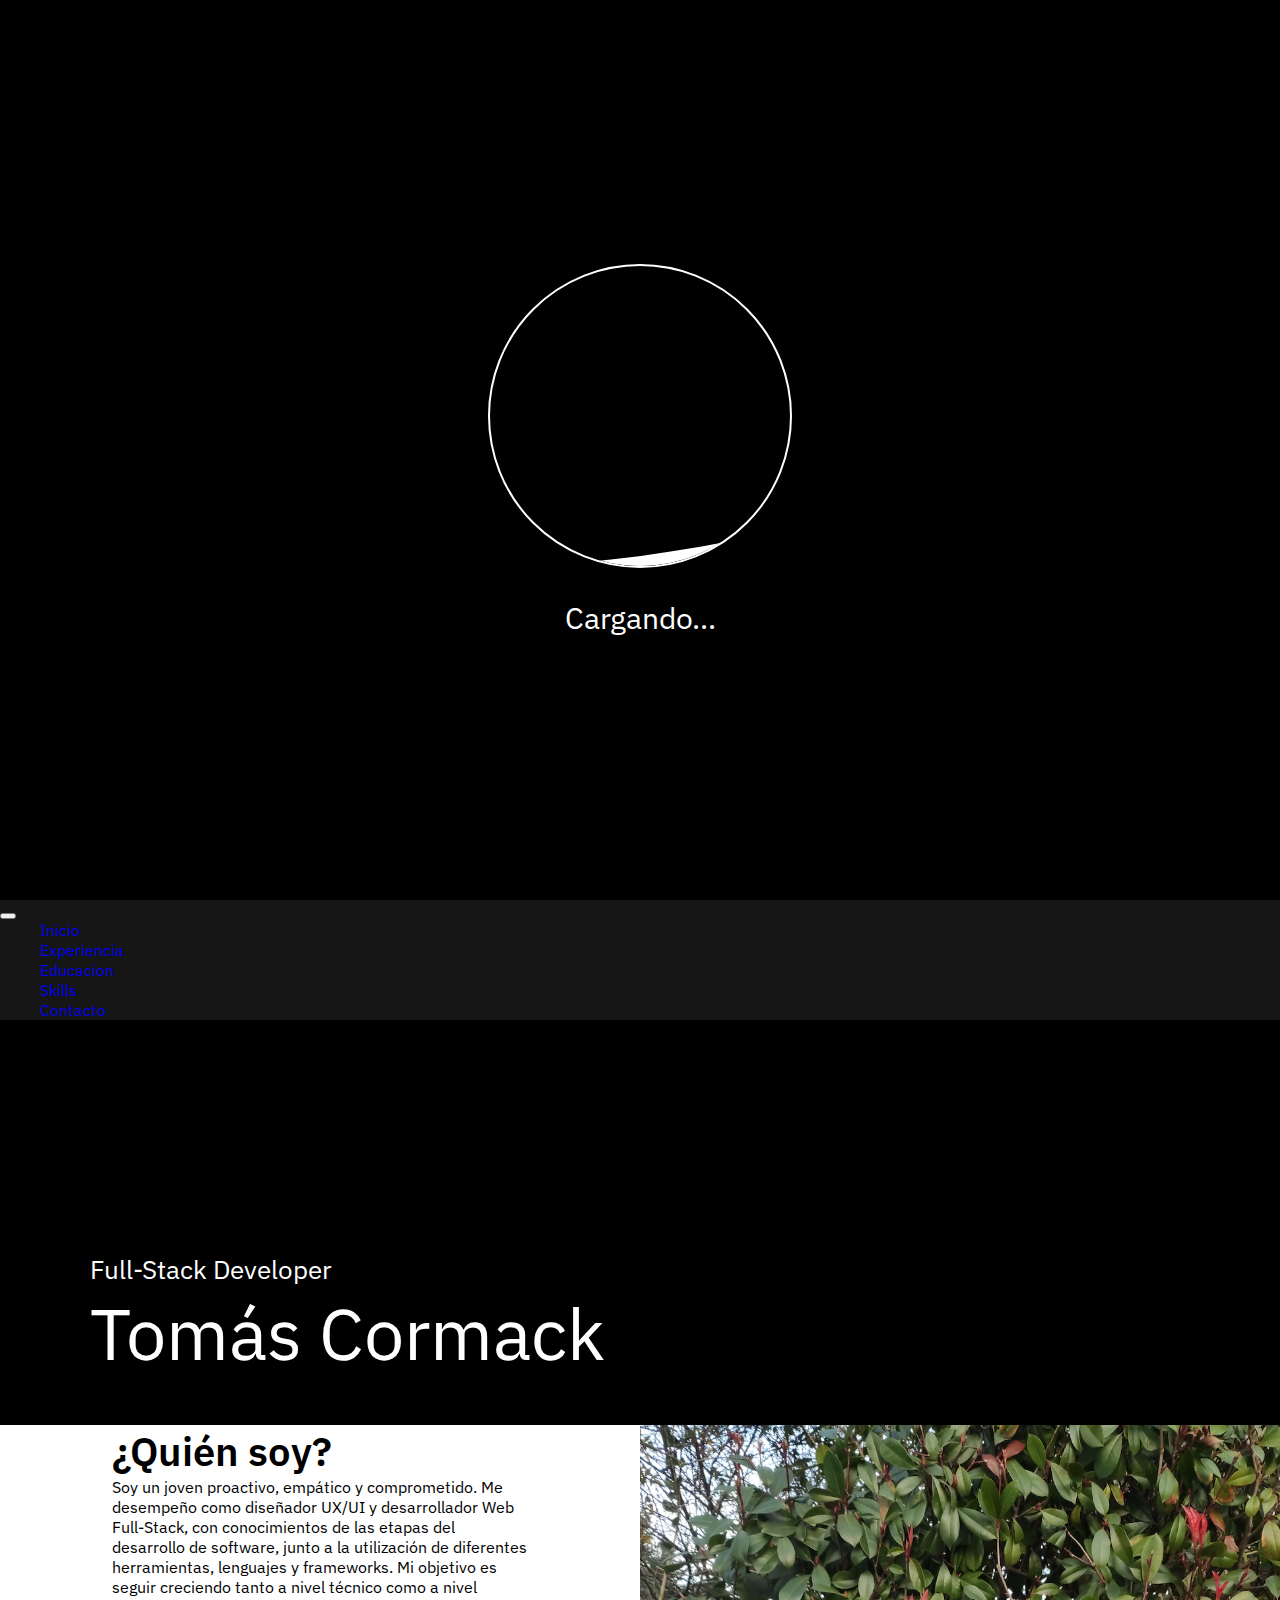
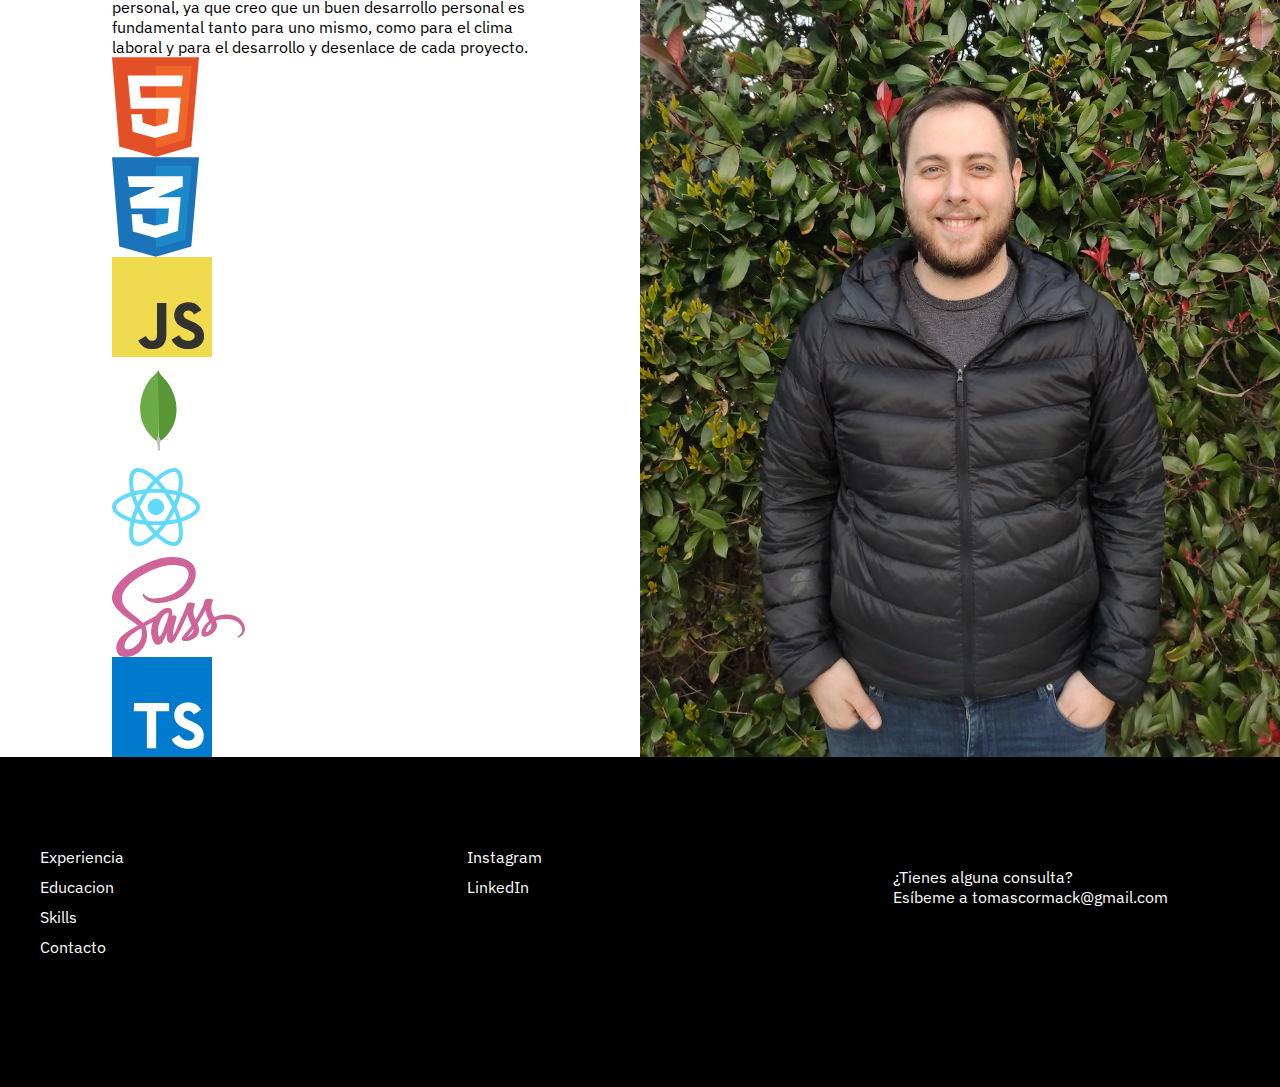
==== index.html @ 89451c84 "First commit" ====
<!DOCTYPE html>
<html lang="es">
  <head>
    <meta charset="utf-8" />
    <meta http-equiv="X-UA-Compatible" content="IE=edge" />
    <title>Tomás Cormack</title>
    <meta name="description" content="" />
    <meta name="viewport" content="width=device-width, initial-scale=1" />
    <link rel="stylesheet" href="./css/style.css" />
    <link rel="preconnect" href="https://fonts.googleapis.com" />
    <link rel="preconnect" href="https://fonts.gstatic.com" crossorigin />
    <link
      href="https://fonts.googleapis.com/css2?family=IBM+Plex+Sans:ital,wght@0,100;0,200;0,300;0,400;0,500;0,600;0,700;1,100;1,200;1,300;1,400;1,500;1,600;1,700&display=swap"
      rel="stylesheet"
    />
    <link rel="stylesheet" href="https://cdn.jsdelivr.net/npm/bootstrap@4.6.1/dist/css/bootstrap.min.css" integrity="sha384-zCbKRCUGaJDkqS1kPbPd7TveP5iyJE0EjAuZQTgFLD2ylzuqKfdKlfG/eSrtxUkn" crossorigin="anonymous">
    <meta name="description" content="Tomás Cormack programador Full-stack React - Node - Mongo, con aplia experiencia en el desarrollo web">
    <meta name="keywords" content="HTML, CSS, SCSS, NODE, REACT, TYPESCRIPT, FULL-STACK">
    <title>Tomás Cormack Desarrolador FullStack</title>
  </head>
  <body>
    <div class="loading__screen">
      <div class="loading__container">
        <div class="loading__circle">
          <div class="loading__wave--1">
            <svg xmlns="http://www.w3.org/2000/svg" width="886" height="80" fill="none" viewBox="0 0 886 80">
              <path fill="#fff" d="M439 0C325 0 163.5 80 0 80h886C687.5 80 553 0 439 0z"/>
            </svg>

          </div>
          <div class="loading__wave--2">
            <svg xmlns="http://www.w3.org/2000/svg" width="886" height="80" fill="none" viewBox="0 0 886 80">
              <path fill="#fff" d="M439 0C325 0 163.5 80 0 80h886C687.5 80 553 0 439 0z"/>
            </svg>
          </div>
          <div class="loading__wave--3">
            <svg xmlns="http://www.w3.org/2000/svg" width="886" height="80" fill="none" viewBox="0 0 886 80">
              <path fill="#fff" d="M439 0C325 0 163.5 80 0 80h886C687.5 80 553 0 439 0z"/>
            </svg>
          </div>
          <div class="loading__wave--4">
            <svg xmlns="http://www.w3.org/2000/svg" width="886" height="80" fill="none" viewBox="0 0 886 80">
              <path fill="#fff" d="M439 0C325 0 163.5 80 0 80h886C687.5 80 553 0 439 0z"/>
            </svg>
          </div>
        </div>
        <p class="loading__label">Cargando</p>
      </div>
    </div>

    <nav id="navbar" class="navbar navbar-expand-lg navbar-dark sticky-top">
      <button class="navbar-toggler" type="button" data-toggle="collapse" data-target="#navbarNav" aria-controls="navbarNav" aria-expanded="false" aria-label="Toggle navigation">
        <span class="navbar-toggler-icon"></span>
      </button>
      <div class="collapse navbar-collapse" id="navbarNav">
        <ul class="navbar-nav">
          <li class="nav-item active">
            <a class="nav-link" href="./index.html">Inicio</a>
          </li>
          <li class="nav-item">
            <a class="nav-link" href="./pages/experiencia.html">Experiencia</a>
          </li>
          <li class="nav-item">
            <a class="nav-link" href="./pages/educacion.html">Educacion</a>
          </li>
          <li class="nav-item">
            <a class="nav-link" href="./pages/skills.html">Skills</a>
          </li>
          <li class="nav-item">
            <a class="nav-link" href="./pages/contacto.html">Contacto</a>
          </li>
        </ul>
      </div>
    </nav>

    <section id="profile">
      <div id="profile-banner">
        <label id="fullstack-label">Full-Stack Developer</label>
        <h1>Tomás Cormack</h1>
      </div>
      <div class="description-text">
        <div class="description-text-inner mt-5">
          <h2 id="profile-label">¿Quién soy?</h2>
          <p>
            Soy un joven proactivo, empático y comprometido. Me desempeño como
            diseñador UX/UI y desarrollador Web Full-Stack, con conocimientos de
            las etapas del desarrollo de software, junto a la utilización de
            diferentes herramientas, lenguajes y frameworks. Mi objetivo es
            seguir creciendo tanto a nivel técnico como a nivel personal, ya que
            creo que un buen desarrollo personal es fundamental tanto para uno
            mismo, como para el clima laboral y para el desarrollo y desenlace
            de cada proyecto.
          </p>
          <div id="logos-carousel" class="carousel slide mt-5 mb-5" data-bs-ride="carousel">
            <div class="carousel-inner">
              <div class="carousel-item active">
                  <img src="./images/html-logo.svg" class="d-block w-100" alt="HTML">
              </div>
              <div class="carousel-item">
                <img src="./images/css-logo.svg" class="d-block w-100" alt="CSS">
              </div>
              <div class="carousel-item">
                <img src="./images/javascript-logo.svg" class="d-block w-100" alt="JAVASCRIPT">
              </div>
              <div class="carousel-item">
                <img src="./images/mongo-logo.svg" class="d-block w-100" alt="MONGO DB">
              </div>
              <div class="carousel-item">
                <img src="./images/react-logo.svg" class="d-block w-100" alt="REACT JS">
              </div>
              <div class="carousel-item">
                <img src="./images/sass-logo.svg" class="d-block w-100" alt="SASS">
              </div>
              <div class="carousel-item">
                <img src="./images/typescript-logo.svg" class="d-block w-100" alt="TYPESCRIPT">
              </div>
            </div>
          </div>
        </div>
      </div>
      <div class="description-img"></div>
    </section>
    <footer>
      <ul>
        <li><a href="./pages/experiencia.html">Experiencia</a></li>
        <li><a href="./pages/educacion.html">Educacion</a></li>
        <li><a href="./pages/skills.html">Skills</a></li>
        <li><a href="./pages/contacto.html">Contacto</a></li>
      </ul>
      <ul>
        <li>
          <a href="https://www.instagram.com/tomascormack/" target="_blank"
            >Instagram</a
          >
        </li>
        <li>
          <a href="https://www.linkedin.com/in/tomas-cormack/" target="_blank"
            >LinkedIn</a
          >
        </li>
      </ul>
      <ul>
        <br>
          ¿Tienes alguna consulta? </br> Esíbeme a
          <a
            href="mailto:tomascormack@gmail.com?Subject=Quiero%20más%20información!!"
            id="mail"
            >tomascormack@gmail.com</a
          >
        </li>
      </ul>
    </footer>

    <script src="https://cdn.jsdelivr.net/npm/jquery@3.5.1/dist/jquery.slim.min.js" integrity="sha384-DfXdz2htPH0lsSSs5nCTpuj/zy4C+OGpamoFVy38MVBnE+IbbVYUew+OrCXaRkfj" crossorigin="anonymous"></script>
    <script src="https://cdn.jsdelivr.net/npm/bootstrap@4.6.1/dist/js/bootstrap.bundle.min.js" integrity="sha384-fQybjgWLrvvRgtW6bFlB7jaZrFsaBXjsOMm/tB9LTS58ONXgqbR9W8oWht/amnpF" crossorigin="anonymous"></script>
    <script>
      $('#logos-carousel').carousel({
        interval: 2000
      })
    </script>
  </body>
</html>
---- css/style.css ----
* {
  margin: 0px;
  font-family: "IBM Plex Sans", sans-serif;
  font-weight: 400 !important;
}

h1 {
  font-size: 72px !important;
}

h2 {
  font-size: 50px !important;
  font-weight: 600 !important;
}

ul {
  list-style: none;
}

a {
  text-decoration: none;
}

footer {
  background-color: #000000;
  min-height: 150px;
  max-height: fit-content;
  display: grid !important;
  grid-template-columns: repeat(auto-fit, minmax(200px, 1fr));
  color: #ffffff;
  padding: 10vh 0px;
  line-height: 20px;
  word-wrap: break-word;
}

footer li {
  font-weight: 300;
  margin-bottom: 10px;
}

footer li:last-child {
  margin-bottom: 0px;
}

footer a {
  color: #ffffff;
  font-weight: 300;
}

footer a:hover {
  text-decoration: underline;
}

.mandatory {
  color: #D91E28;
  font-weight: 800;
}

/* INDEX STYLE */
.loading__screen {
  width: 100vw;
  height: 100vh;
  background-color: #000000;
  position: sticky;
  top: 0;
  left: 0;
  z-index: 999;
  justify-content: center;
  align-items: center;
  animation: loading-screen 0s ease-in 10s;
  animation-fill-mode: forwards;
  animation-direction: alternate;
  animation-iteration-count: 1;
  overflow: hidden;
  display: flex;
}
.loading__circle {
  border: 2px solid #ffffff;
  border-radius: 50%;
  width: 300px;
  height: 300px;
  overflow: hidden;
  position: relative;
}
.loading__wave--1 {
  position: absolute;
  bottom: -5px;
  animation-timing-function: linear !important;
  animation: wave-1 10s infinite;
}
.loading__wave--1 > svg {
  width: 2500px;
  height: auto;
}
.loading__wave--1 path {
  fill: #2e2e2e;
}
.loading__wave--2 {
  position: absolute;
  bottom: -5px;
  animation-timing-function: linear !important;
  animation: wave-2 6s infinite;
  animation-delay: 0.5s;
}
.loading__wave--2 > svg {
  width: 2200px;
  height: auto;
}
.loading__wave--2 path {
  fill: #777777;
}
.loading__wave--3 {
  position: absolute;
  bottom: -5px;
  animation-timing-function: linear !important;
  animation: wave-3 9s infinite;
}
.loading__wave--3 > svg {
  width: 2000px;
  height: auto;
}
.loading__wave--3 path {
  fill: #a5a5a5;
}
.loading__wave--4 {
  position: absolute;
  bottom: -5px;
  animation-timing-function: linear !important;
  animation: wave-4 7s infinite;
}
.loading__wave--4 > svg {
  width: 1700px;
  height: auto;
}
.loading__wave--4 path {
  fill: #ffffff;
}
.loading__label {
  color: #ffffff;
  text-align: center;
  font-size: 30px;
  margin-top: 30px;
}
.loading__label::after {
  content: "...";
}

@keyframes loading-screen {
  to {
    visibility: hidden;
    width: 0;
    height: 0;
  }
}
@keyframes wave-1 {
  0% {
    transform: translate3d(-2500px, 0, 0);
  }
  100% {
    transform: translate3d(20px, 0, 0);
  }
}
@keyframes wave-2 {
  0% {
    transform: translate3d(-2200px, 0, 0);
  }
  100% {
    transform: translate3d(200px, 0, 0);
  }
}
@keyframes wave-3 {
  0% {
    transform: translate3d(-3000px, 0, 0);
  }
  100% {
    transform: translate3d(200px, 0, 0);
  }
}
@keyframes wave-4 {
  0% {
    transform: translate3d(-2100px, 0, 0);
  }
  100% {
    transform: translate3d(200px, 0, 0);
  }
}
#navbar {
  background-color: #161616;
  z-index: 998;
}

#fullstack-label {
  font-size: 26px !important;
}

#profile-banner {
  background-color: #000000;
  color: #ffffff;
  height: 40vh;
  min-height: 200px;
  display: flex;
  flex-direction: column;
  justify-content: end;
  padding: 0px 0px 5vh 7vw;
  z-index: 997;
  grid-area: profile-banner;
}

.carousel-item {
  background-color: #000000;
  background-color: #ffffff;
  height: 100px;
}

.carousel-item img {
  margin: 0px;
  height: 100px;
  width: auto;
}

#profile-label, .trabajo-label, .educacion-label {
  font-size: 40px !important;
  font-weight: 600 !important;
}

@media (max-width: 760px) {
  #profile {
    display: grid;
    grid-template-areas: "profile-banner" "description-text " "description-img" !important;
  }

  .description-text {
    width: 90vw !important;
  }

  .description-img {
    height: 300px !important;
    background-size: cover;
    width: 100% !important;
  }

  #profile-banner {
    height: 30vh;
    min-height: 120px;
  }

  #profile-banner > h1 {
    font-size: 7vw !important;
  }

  #fullstack-label {
    font-size: 5vw !important;
  }

  .description-text-inner > h3 {
    font-size: 8vw !important;
  }
}
.description-text {
  width: 50vw;
  /* height: 70vh; */
  grid-area: description-text;
  display: flex;
  justify-content: center;
  align-items: center;
  overflow: scroll;
}

.description-text-inner {
  width: 65%;
  height: fit-content;
}

.description-text-inner > h3 {
  line-height: 80px;
}

.description-img {
  width: 50vw;
  /* height: 70vh; */
  grid-area: description-img;
}

.description-img {
  background-image: url("../images/tom.png");
  background-size: cover;
  background-position: center;
  background-repeat: no-repeat;
  background-color: gray;
}

.education-container {
  background-color: #161616;
  background-image: url("../images/dots.svg");
  background-size: 20px;
}

#profile {
  display: grid;
  grid-template-areas: "profile-banner profile-banner" "description-text description-img";
}

/* EXPERIENCIA STYLE */
.card__description {
  display: flex;
  align-items: center;
  justify-content: center;
  min-height: fit-content;
  height: fit-content;
  min-height: 300px;
  padding: 50px 0px;
  position: relative;
  background-color: #151616;
  background-image: url("../images/dots.svg");
  background-size: 20px;
  background-attachment: fixed;
}
.card__lista--negra {
  background-color: transparent;
  padding: 50px;
}
.card__lista--negra > li {
  background-color: #000000;
  padding: 50px;
  margin-bottom: 3vw;
  color: #ffffff;
}
.card__lista--blanca {
  background-color: transparent;
  padding: 50px;
}
.card__lista--blanca > li {
  background-color: #ffffff;
  padding: 50px;
  margin-bottom: 3vw;
  color: #000000;
}
.card__imagen {
  height: 30px;
  width: auto;
}
.card__rectangulo {
  width: 20px;
  height: auto;
  margin-left: 15px;
}
.card__detalle {
  width: 100%;
  display: flex;
  align-items: top;
}
.card__imagenes {
  height: 55px;
  min-width: 125px;
  display: flex;
  align-items: center;
  justify-content: space-between;
}
.card__titulo {
  font-weight: 300;
  margin: 0px 0px 0px 25px;
  display: flex;
  align-items: center;
  justify-content: space-between;
}
.card__tiempo {
  font-weight: 200;
}
.card__descripcion {
  margin: 10px 0px 0px 25px;
  line-height: 25px;
  font-weight: 300;
}
.card__imagen--highlight {
  background-color: #ffffff;
  display: flex;
  align-items: center;
}
.card__imagen--rectangulo {
  width: 100px;
  height: 50px;
}
.card__imagen--cuadrado {
  height: 50px;
}

.icon-vindow {
  height: 60px;
}

.icon-udemy {
  height: 45px;
}

.logo-icono {
  width: 75px;
  display: flex;
  justify-content: center;
}

#experiencia-card-1 {
  animation: experiencia-card-animation-1 1s ease-in 0.3s;
  animation-fill-mode: forwards;
  animation-direction: alternate;
  animation-iteration-count: 1;
  opacity: 0;
}

@keyframes experiencia-card-animation-1 {
  to {
    opacity: 1;
  }
}
#experiencia-card-2 {
  animation: experiencia-card-animation-2 1s ease-in 0.6s;
  animation-fill-mode: forwards;
  animation-direction: alternate;
  animation-iteration-count: 1;
  opacity: 0;
}

@keyframes experiencia-card-animation-2 {
  to {
    opacity: 1;
  }
}
#experiencia-card-3 {
  animation: experiencia-card-animation-3 1s ease-in 0.9s;
  animation-fill-mode: forwards;
  animation-direction: alternate;
  animation-iteration-count: 1;
  opacity: 0;
}

@keyframes experiencia-card-animation-3 {
  to {
    opacity: 1;
  }
}
#experiencia-card-4 {
  animation: experiencia-card-animation-4 1s ease-in 1.2s;
  animation-fill-mode: forwards;
  animation-direction: alternate;
  animation-iteration-count: 1;
  opacity: 0;
}

@keyframes experiencia-card-animation-4 {
  to {
    opacity: 1;
  }
}
#educacion-card-1 {
  animation: education-card-animation-1 1s ease-in 0.3s;
  animation-fill-mode: forwards;
  animation-direction: alternate;
  animation-iteration-count: 1;
  opacity: 0;
}

@keyframes education-card-animation-1 {
  to {
    opacity: 1;
  }
}
#educacion-card-2 {
  animation: education-card-animation-2 1s ease-in 0.6s;
  animation-fill-mode: forwards;
  animation-direction: alternate;
  animation-iteration-count: 1;
  opacity: 0;
}

@keyframes education-card-animation-2 {
  to {
    opacity: 1;
  }
}
#educacion-card-3 {
  animation: education-card-animation-3 1s ease-in 0.9s;
  animation-fill-mode: forwards;
  animation-direction: alternate;
  animation-iteration-count: 1;
  opacity: 0;
}

@keyframes education-card-animation-3 {
  to {
    opacity: 1;
  }
}
/* CONTACTO STYLE */
#contacto-section {
  margin: 0px;
}

#contacto-form {
  height: fit-content;
  margin: 50px 0px;
  padding: 20px;
  background-color: #ffffff;
  width: 70%;
}

@media (max-width: 600px) {
  #contacto-form {
    width: 90%;
  }
}
.form-container {
  margin: 0px !important;
  align-items: center;
  justify-content: center;
  background-color: #151616;
  background-image: url("../images/dots.svg");
  background-size: 20px;
  background-attachment: fixed;
}

#alert {
  grid-area: alert;
  margin-bottom: 0px;
}

#submit-container {
  display: flex;
  justify-content: end;
}

#boton-enviar {
  background-color: #3B61FE;
  border-width: 0px;
  width: 120px;
  text-align: left;
  padding: 15px;
  color: #ffffff;
  cursor: pointer;
  margin-top: 25px;
}

#boton-enviar:hover {
  background-color: #3453E9;
}

.text-input, #form-textarea {
  background-color: #F4F4F4;
  border-width: 0px;
  border-bottom-width: 1px;
  margin-bottom: 20px;
  display: block;
  outline: none;
  width: 100%;
  max-width: 100%;
}

.text-input {
  height: 40px;
}

#form-textarea {
  height: 100px;
}

#contacto-form > label {
  font-size: 12px;
  font-weight: 100;
  line-height: 2.5em;
}

.contacto-imagen {
  background-color: #3B62FF;
  justify-content: center;
  align-items: center;
  margin: 0px;
}

.contacto-imagen > img {
  max-width: 100%;
}

.checkbox-container {
  display: flex;
  align-items: center;
}

.checkbox-container input {
  height: 20px;
  width: 20px;
  margin-right: 10px;
  margin-bottom: 10px;
}

.checkbox-container label {
  margin-bottom: 10px;
}

#clear-btn {
  height: 100%;
  margin: 25px 5px 0px 0px;
  background-color: transparent;
  border-width: 0px;
  width: 90px;
  text-align: left;
  padding: 15px;
  cursor: pointer;
  text-align: center;
}

#clear-btn:hover {
  background-color: #E5E5E5;
}

/* SKILLS */
.skill {
  justify-content: space-around;
  align-items: center;
  width: 100%;
}
.skill__page {
  background-color: #151616;
  background-image: url("../images/dots.svg");
  background-size: 20px;
  background-attachment: fixed;
}
.skill__titulo {
  width: 40%;
  text-transform: uppercase;
}
.skill > h1 {
  text-transform: uppercase;
  font-weight: 900;
}
.skill__container {
  align-items: center;
  justify-content: space-around;
  min-height: fit-content;
  height: fit-content;
  height: 200px;
  background-color: #ffffff;
  position: relative;
}
.skill__progress {
  padding: 0px !important;
}
.skill__description {
  display: flex;
  align-items: center;
  justify-content: center;
  min-height: fit-content;
  height: fit-content;
  min-height: 300px;
  width: 70vw;
  padding: 50px 0px;
  background-color: #151616;
  background-image: url("../images/dots.svg");
  background-size: 20px;
  background-attachment: fixed;
}

.nivel__container {
  height: 20px;
  width: 250px;
  border-radius: 50px;
  background-color: #ffffff;
}
.nivel__content {
  background-color: #3453E9;
  border-radius: 50px;
}
.nivel--1 {
  height: 100%;
  width: 10%;
}
.nivel--2 {
  height: 100%;
  width: 20%;
}
.nivel--3 {
  height: 100%;
  width: 30%;
}
.nivel--4 {
  height: 100%;
  width: 40%;
}
.nivel--5 {
  height: 100%;
  width: 50%;
}
.nivel--6 {
  height: 100%;
  width: 60%;
}
.nivel--7 {
  height: 100%;
  width: 70%;
}
.nivel--8 {
  height: 100%;
  width: 80%;
}
.nivel--9 {
  height: 100%;
  width: 90%;
}
.nivel--10 {
  height: 100%;
  width: 100%;
}

/*# sourceMappingURL=style.css.map */
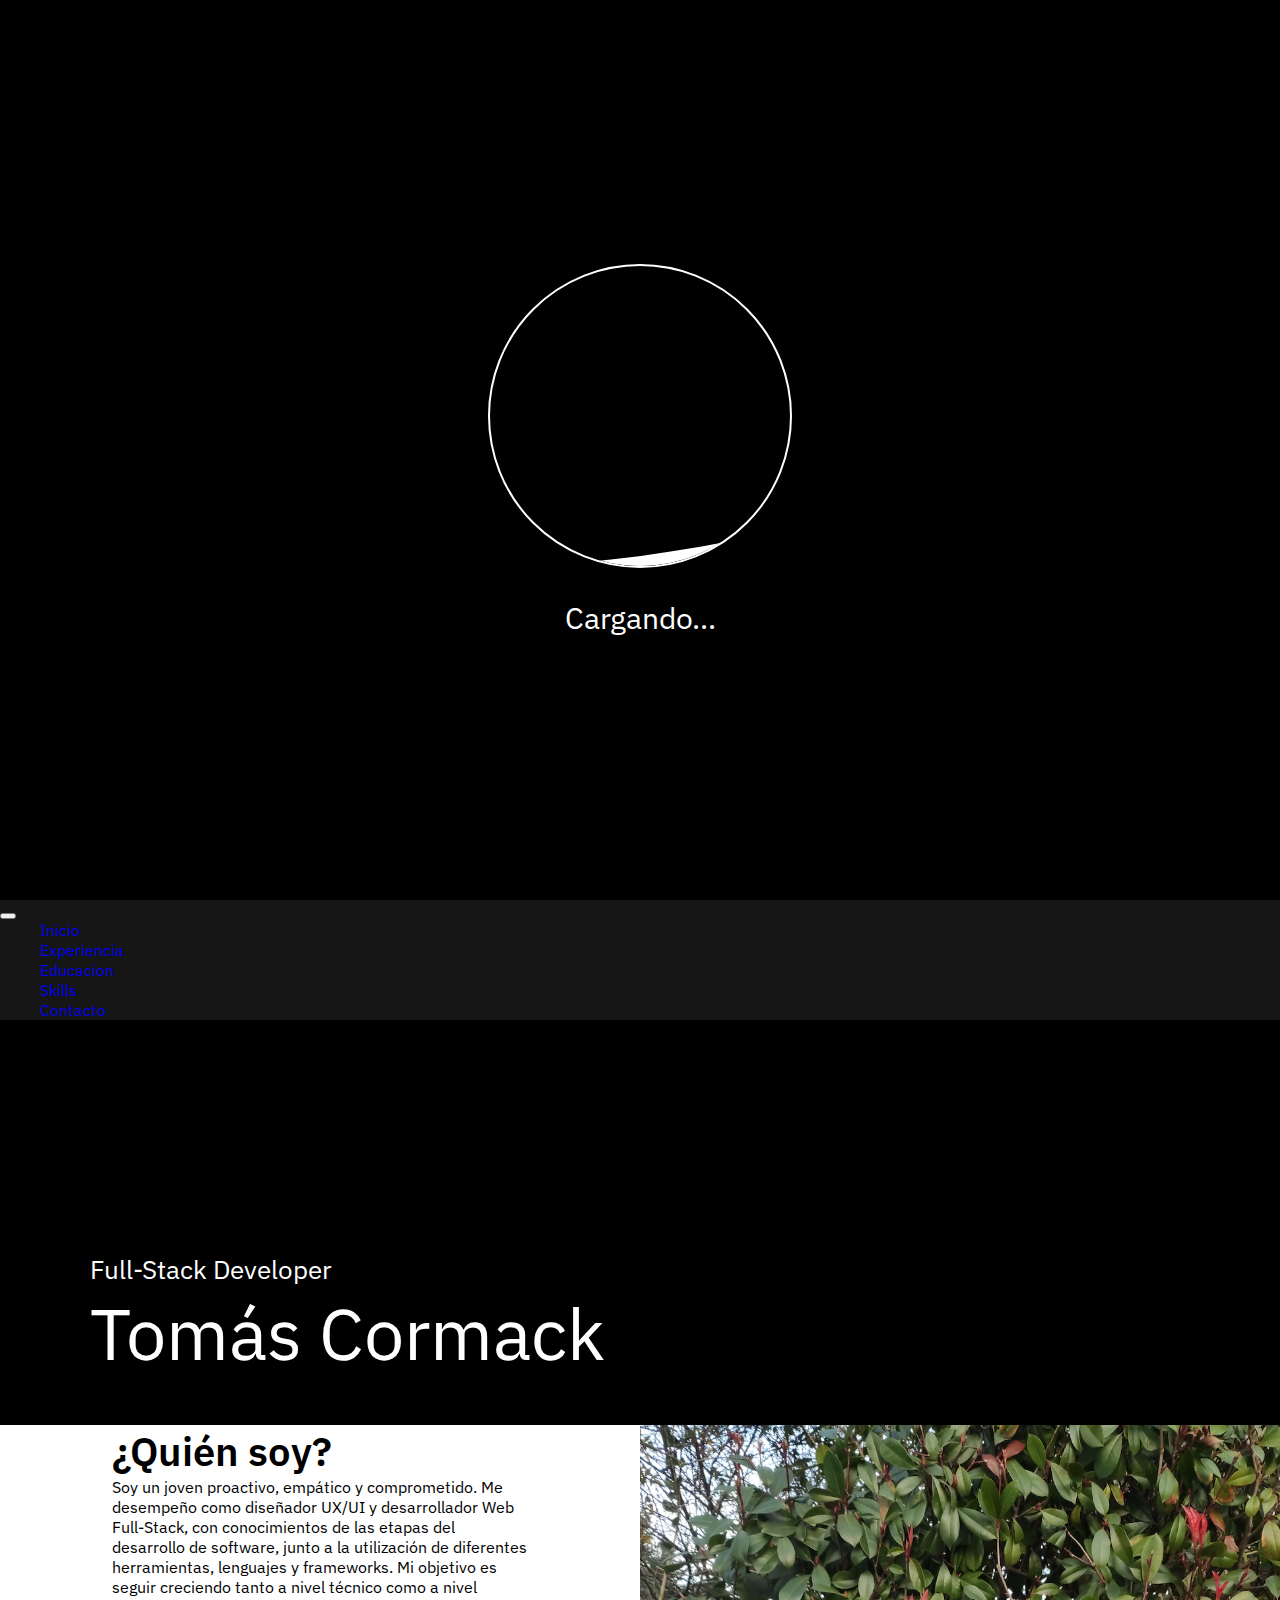
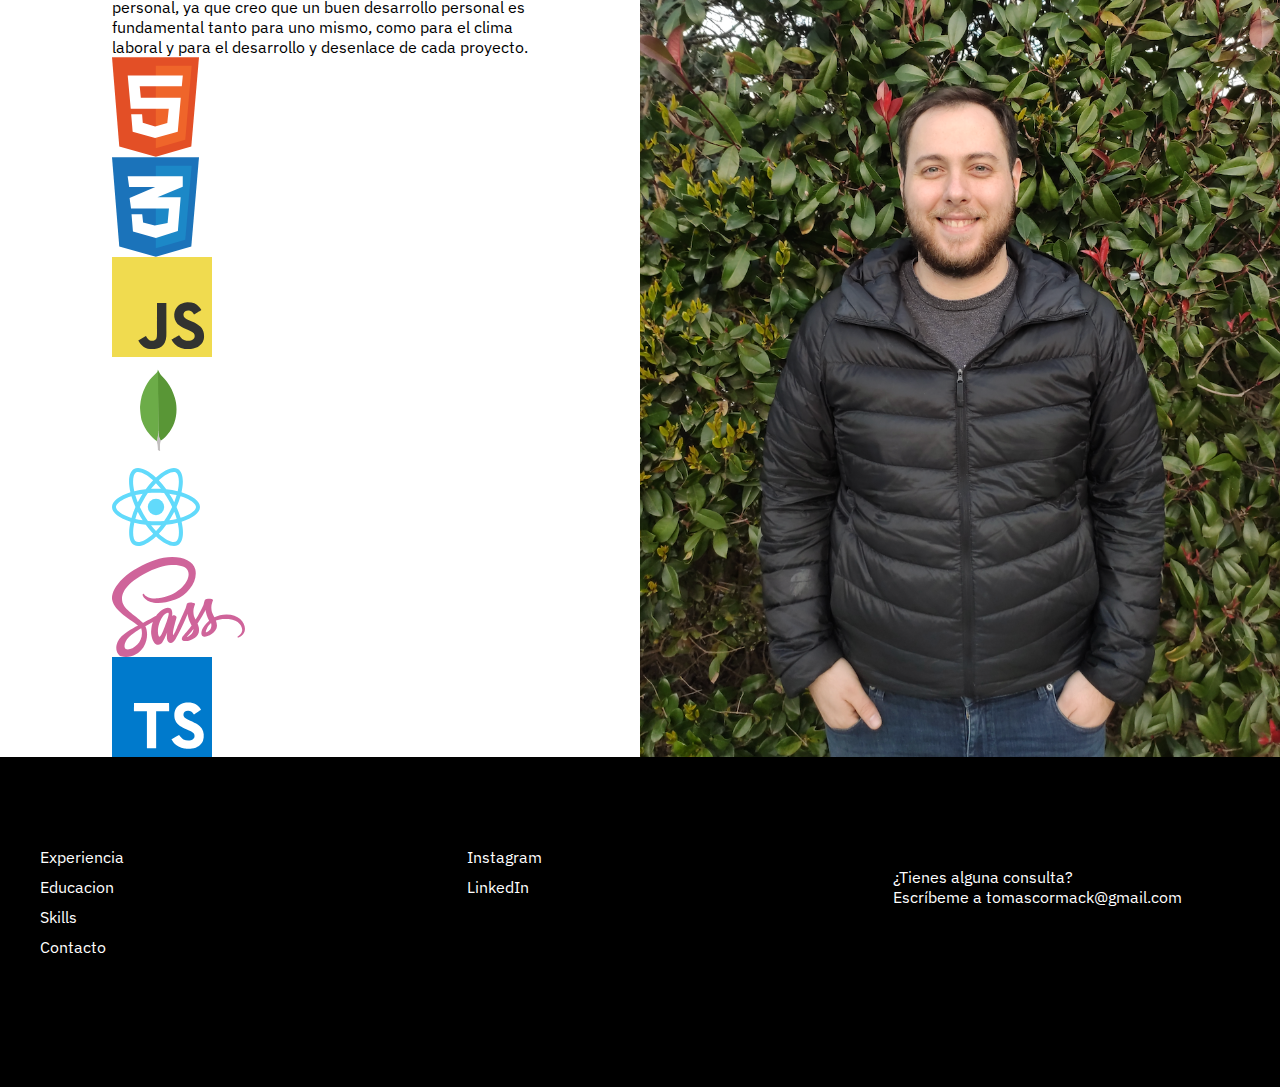
==== commit be557b6f: "escribeme fixed" ====
--- a/index.html
+++ b/index.html
@@ -141,7 +141,7 @@
       </ul>
       <ul>
         <br>
-          ¿Tienes alguna consulta? </br> Esíbeme a
+          ¿Tienes alguna consulta? </br> Escríbeme a
           <a
             href="mailto:tomascormack@gmail.com?Subject=Quiero%20más%20información!!"
             id="mail"
--- a/css/style.css
+++ b/css/style.css
@@ -218,9 +218,14 @@
   width: auto;
 }
 
-#profile-label, .trabajo-label, .educacion-label {
+#profile-label, .trabajo-label, .educacion__label {
   font-size: 40px !important;
   font-weight: 600 !important;
+}
+
+.educacion__label__clarification {
+  font-size: 40px !important;
+  font-weight: 300 !important;
 }
 
 @media (max-width: 760px) {
@@ -230,7 +235,7 @@
   }
 
   .description-text {
-    width: 90vw !important;
+    width: 100vw !important;
   }
 
   .description-img {
@@ -301,6 +306,55 @@
 }
 
 /* EXPERIENCIA STYLE */
+@media (max-width: 640px) {
+  .card__detalle {
+    display: grid;
+    grid: "card-imagenes" "card-titulo" "card-description" !important;
+    align-items: top;
+    justify-content: center;
+  }
+  .card__imagenes {
+    justify-content: center !important;
+    margin-bottom: 30px;
+  }
+  .card__imagen {
+    height: 60px !important;
+  }
+  .card__titulo {
+    display: flex;
+    flex-direction: column;
+    align-items: center !important;
+    margin: 0px !important;
+  }
+  .card__titulo__dots {
+    display: none;
+  }
+  .card__description {
+    text-align: justify;
+  }
+  .card__rectangulo {
+    display: none;
+  }
+
+  .educacion__label {
+    text-align: center !important;
+  }
+  .educacion__label__clarification {
+    display: none !important;
+  }
+}
+.card__detalle {
+  width: 100%;
+  display: grid;
+  grid: "card-imagenes card-titulo" "card-imagenes card-description";
+  align-items: top;
+}
+.card__container__titulo {
+  grid-area: card-titulo;
+}
+.card__container__descripcion {
+  grid-area: card-decription;
+}
 .card__description {
   display: flex;
   align-items: center;
@@ -344,23 +398,19 @@
   height: auto;
   margin-left: 15px;
 }
-.card__detalle {
-  width: 100%;
-  display: flex;
-  align-items: top;
-}
 .card__imagenes {
   height: 55px;
   min-width: 125px;
   display: flex;
   align-items: center;
   justify-content: space-between;
+  grid-area: card-imagenes;
 }
 .card__titulo {
   font-weight: 300;
   margin: 0px 0px 0px 25px;
   display: flex;
-  align-items: center;
+  align-items: start;
   justify-content: space-between;
 }
 .card__tiempo {
@@ -621,14 +671,17 @@
   background-image: url("../images/dots.svg");
   background-size: 20px;
   background-attachment: fixed;
+  max-width: 100vw;
+  margin: 0px !important;
 }
 .skill__titulo {
   width: 40%;
   text-transform: uppercase;
 }
-.skill > h1 {
+.skill__label {
   text-transform: uppercase;
   font-weight: 900;
+  font-size: 72px;
 }
 .skill__container {
   align-items: center;
@@ -657,6 +710,11 @@
   background-attachment: fixed;
 }
 
+@media (max-width: 760px) {
+  .skill__label {
+    font-size: 7vw;
+  }
+}
 .nivel__container {
   height: 20px;
   width: 250px;
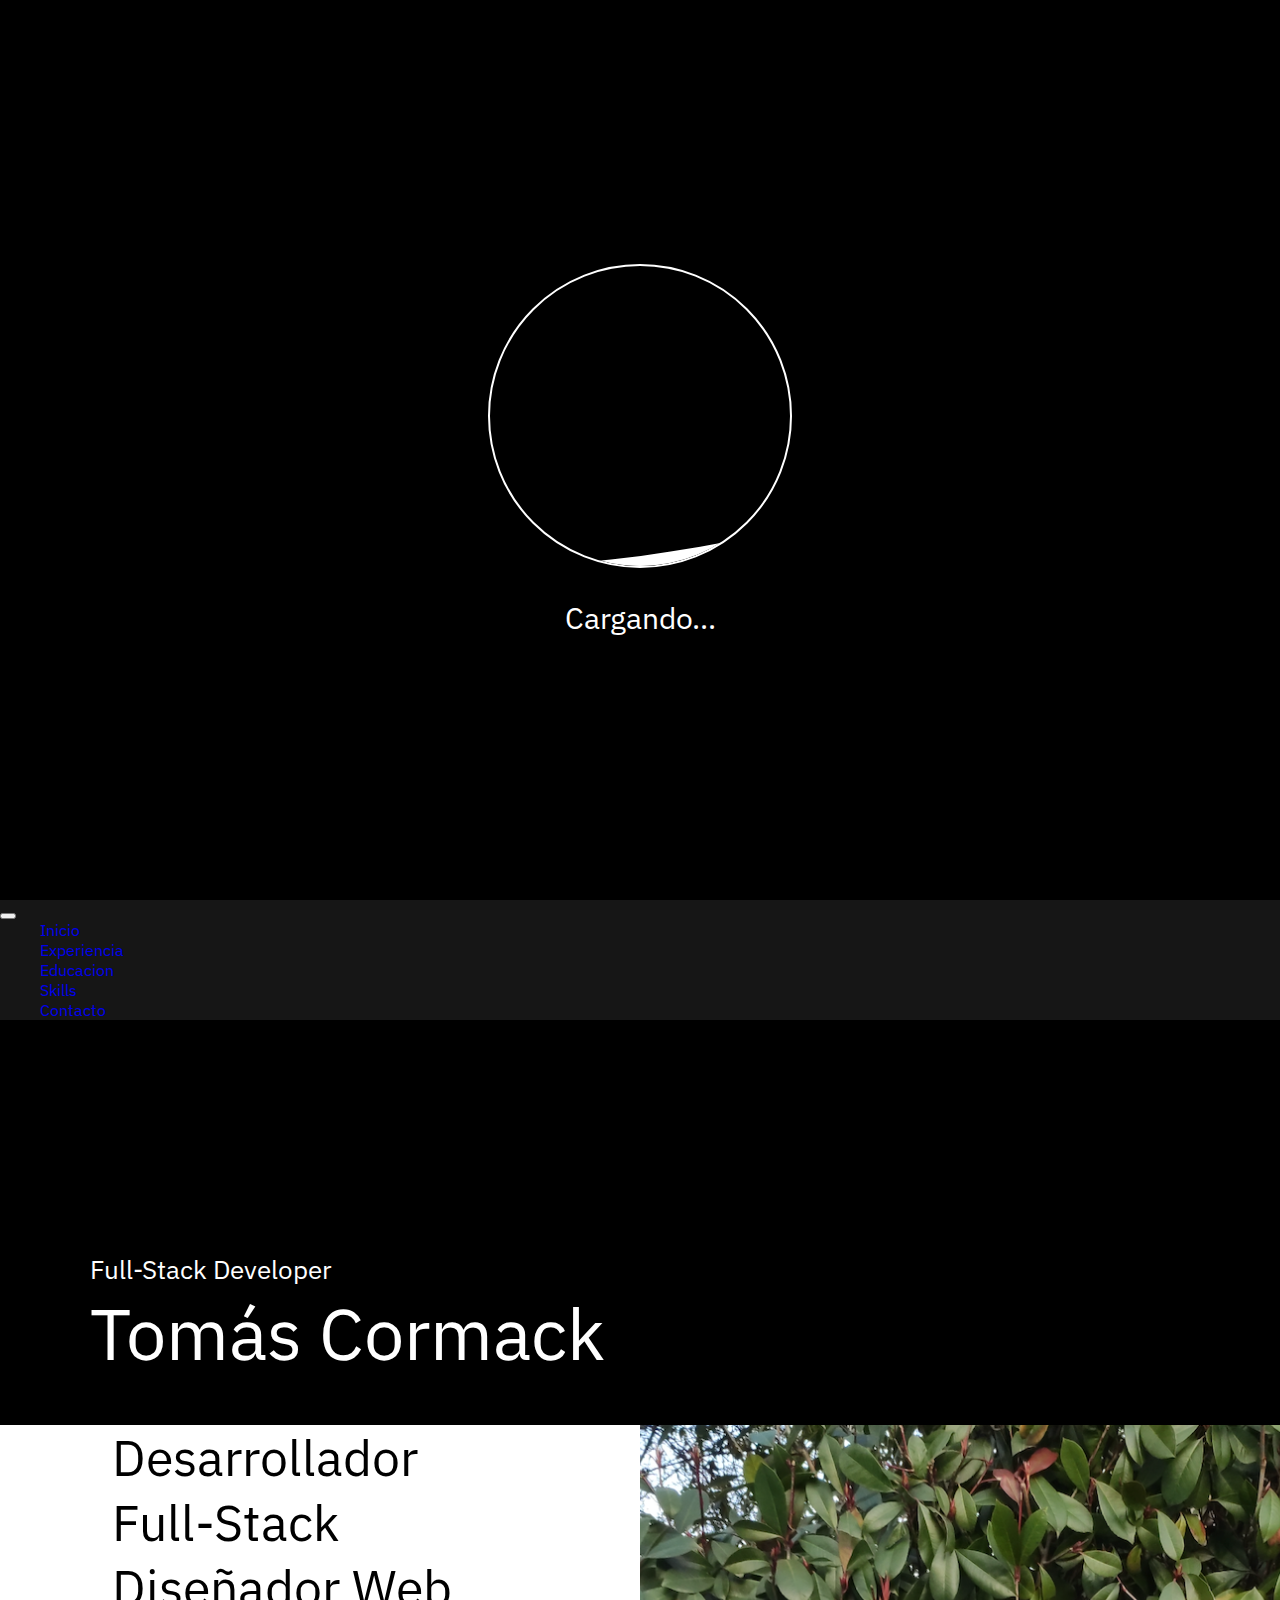
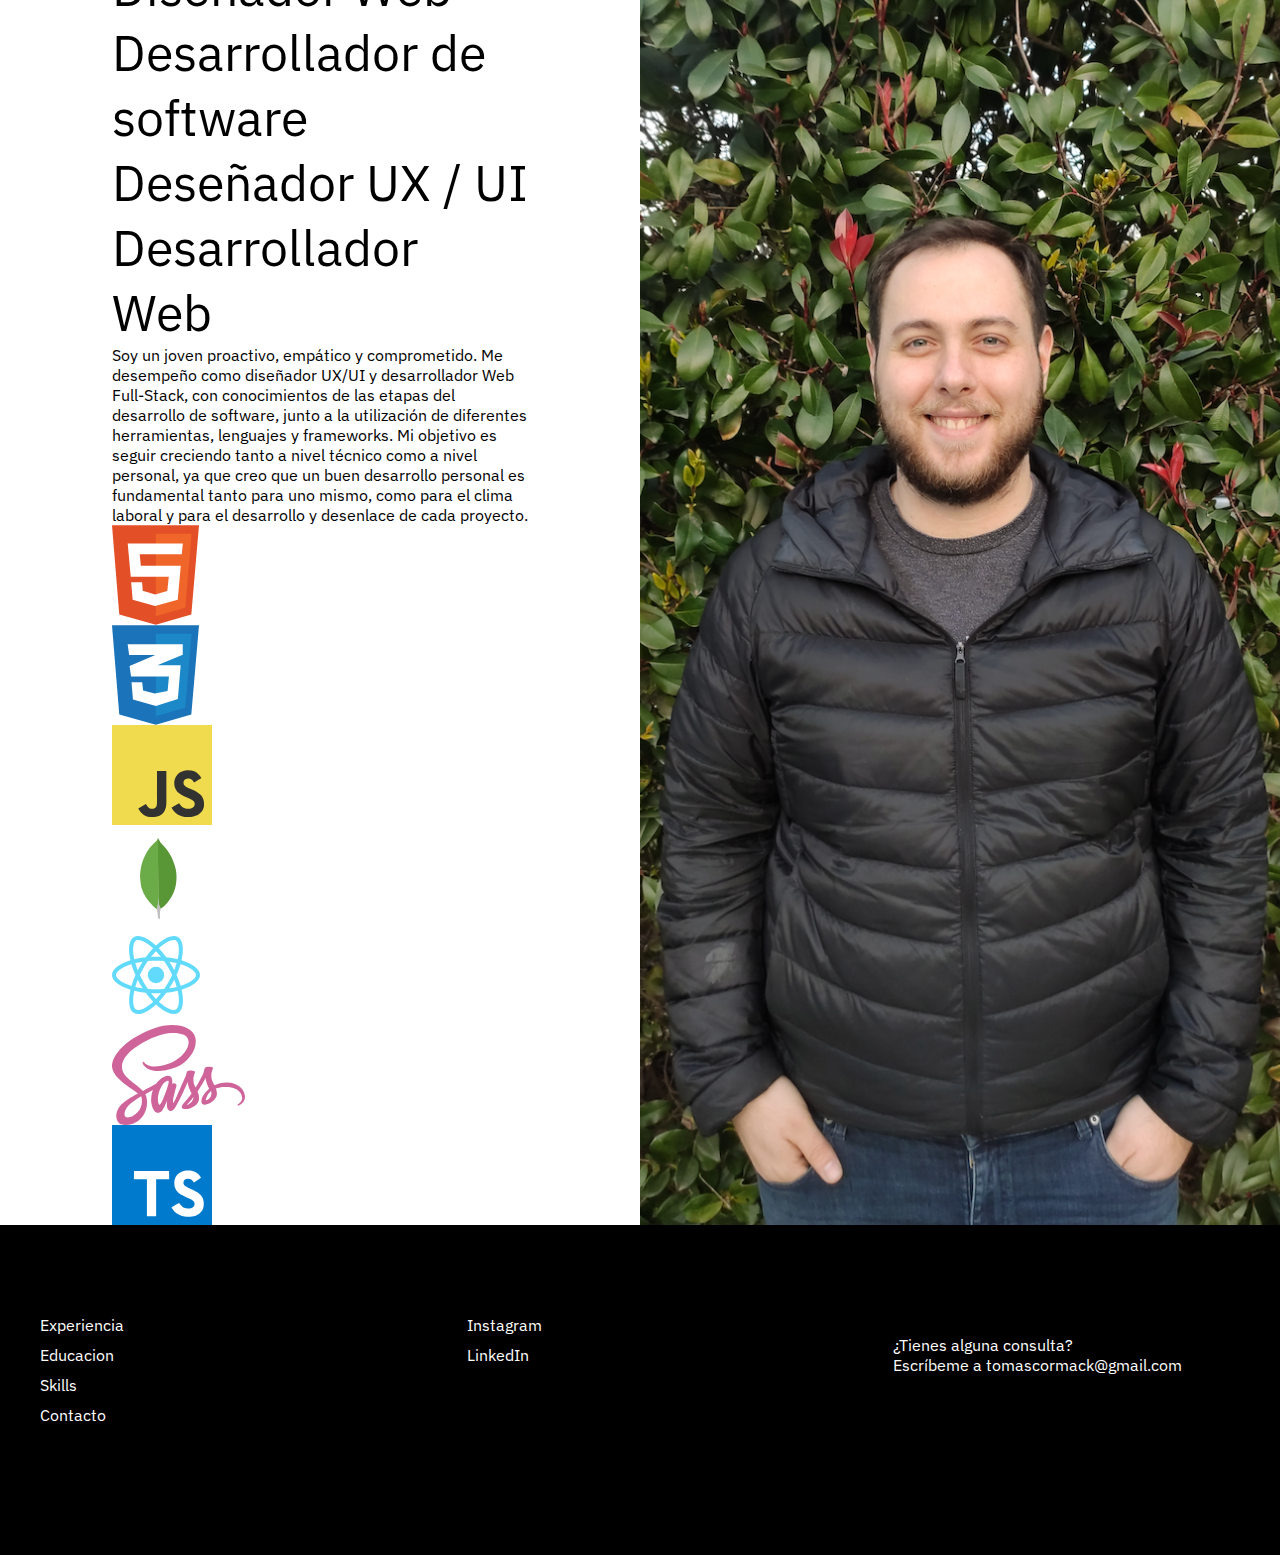
==== commit 3773bbce: "raadonly added" ====
--- a/index.html
+++ b/index.html
@@ -80,7 +80,13 @@
       </div>
       <div class="description-text">
         <div class="description-text-inner mt-5">
-          <h2 id="profile-label">¿Quién soy?</h2>
+          <h2 id="profile-label" class="profile__label">
+            <span class="profile__label__child1">Desarrollador Full-Stack</span>
+            <span class="profile__label__child2">Diseñador Web</span>
+            <span class="profile__label__child3">Desarrollador de software</span>
+            <span class="profile__label__child4">Deseñador UX / UI</span>
+            <span class="profile__label__child5">Desarrollador Web</span>
+          </h2>
           <p>
             Soy un joven proactivo, empático y comprometido. Me desempeño como
             diseñador UX/UI y desarrollador Web Full-Stack, con conocimientos de
@@ -154,8 +160,10 @@
     <script src="https://cdn.jsdelivr.net/npm/jquery@3.5.1/dist/jquery.slim.min.js" integrity="sha384-DfXdz2htPH0lsSSs5nCTpuj/zy4C+OGpamoFVy38MVBnE+IbbVYUew+OrCXaRkfj" crossorigin="anonymous"></script>
     <script src="https://cdn.jsdelivr.net/npm/bootstrap@4.6.1/dist/js/bootstrap.bundle.min.js" integrity="sha384-fQybjgWLrvvRgtW6bFlB7jaZrFsaBXjsOMm/tB9LTS58ONXgqbR9W8oWht/amnpF" crossorigin="anonymous"></script>
     <script>
-      $('#logos-carousel').carousel({
-        interval: 2000
+      var myCarousel = document.querySelector('#logos-carousel')
+      var carousel = new bootstrap.Carousel(myCarousel, {
+        interval: 2000,
+        wrap: false
       })
     </script>
   </body>
--- a/css/style.css
+++ b/css/style.css
@@ -218,7 +218,7 @@
   width: auto;
 }
 
-#profile-label, .trabajo-label, .educacion__label {
+.trabajo-label, .educacion__label {
   font-size: 40px !important;
   font-weight: 600 !important;
 }
@@ -331,6 +331,8 @@
   }
   .card__description {
     text-align: justify;
+    margin-left: 0px !important;
+    margin-right: 0px !important;
   }
   .card__rectangulo {
     display: none;
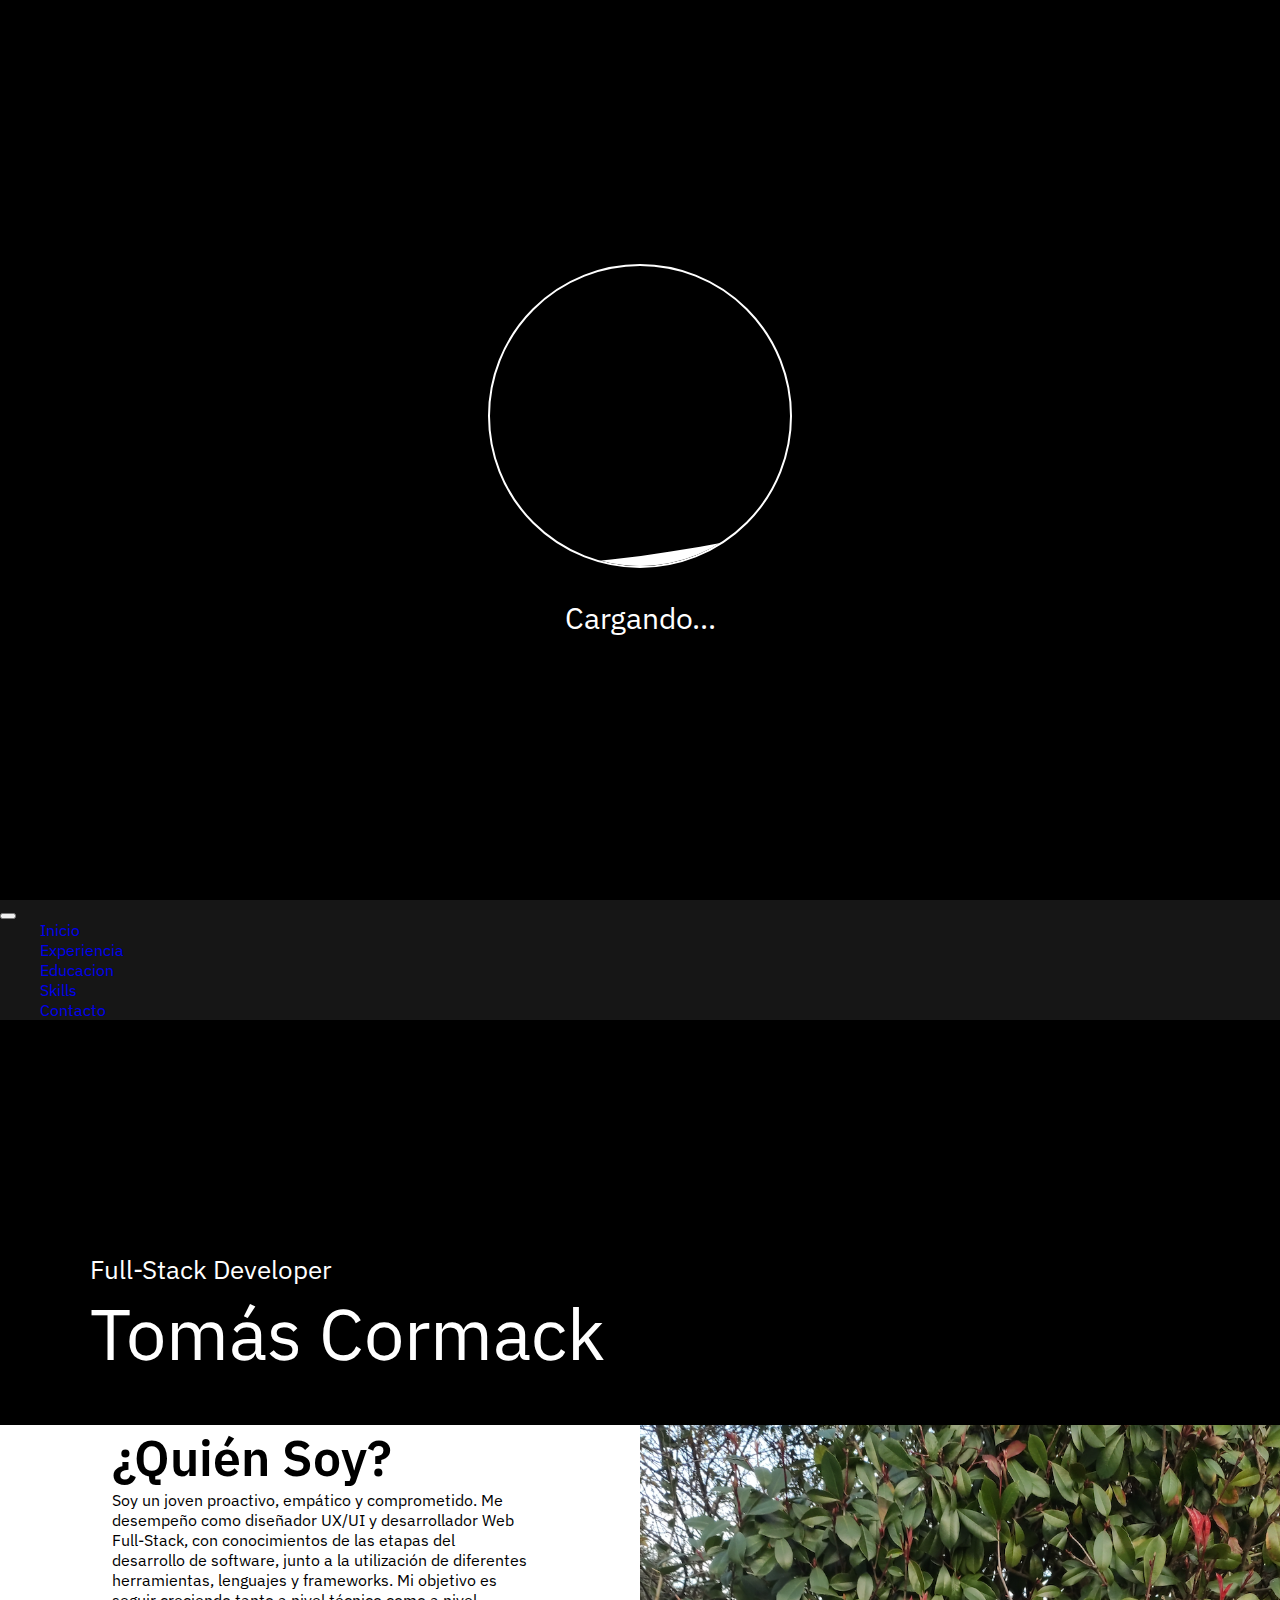
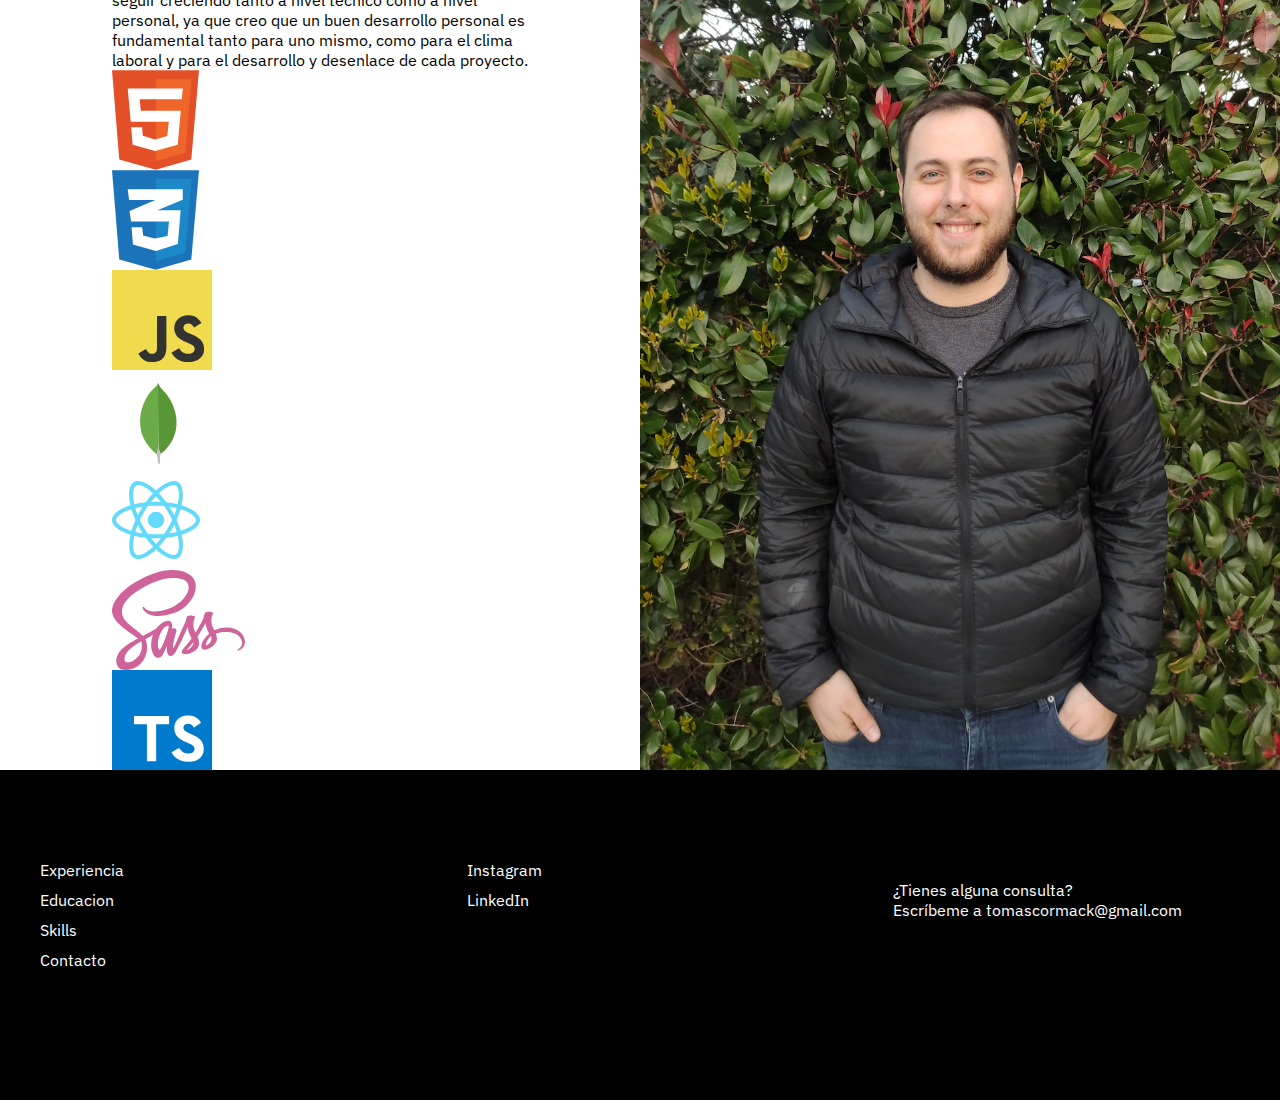
==== commit 118e5699: "Label changed" ====
--- a/index.html
+++ b/index.html
@@ -81,11 +81,7 @@
       <div class="description-text">
         <div class="description-text-inner mt-5">
           <h2 id="profile-label" class="profile__label">
-            <span class="profile__label__child1">Desarrollador Full-Stack</span>
-            <span class="profile__label__child2">Diseñador Web</span>
-            <span class="profile__label__child3">Desarrollador de software</span>
-            <span class="profile__label__child4">Deseñador UX / UI</span>
-            <span class="profile__label__child5">Desarrollador Web</span>
+            ¿Quién Soy?
           </h2>
           <p>
             Soy un joven proactivo, empático y comprometido. Me desempeño como
